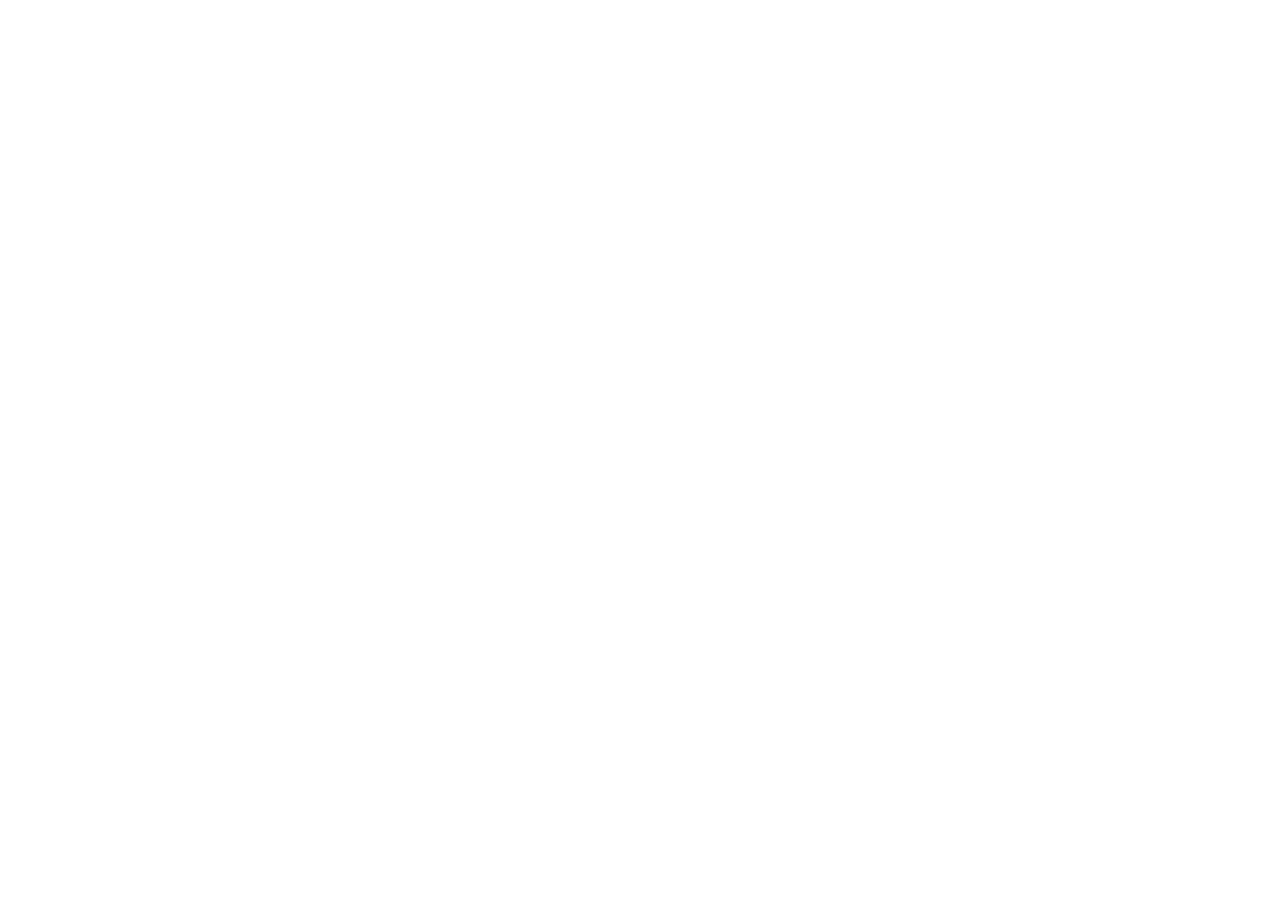
==== index.html @ 8ca307db "criacao dos primeiros arquivos" ====
<!DOCTYPE html>
<html lang="en">
<head>
    <meta charset="UTF-8">
    <meta http-equiv="X-UA-Compatible" content="IE=edge">
    <meta name="viewport" content="width=device-width, initial-scale=1.0">
    <title>Document</title>
</head>
<body>
    
</body>
</html>
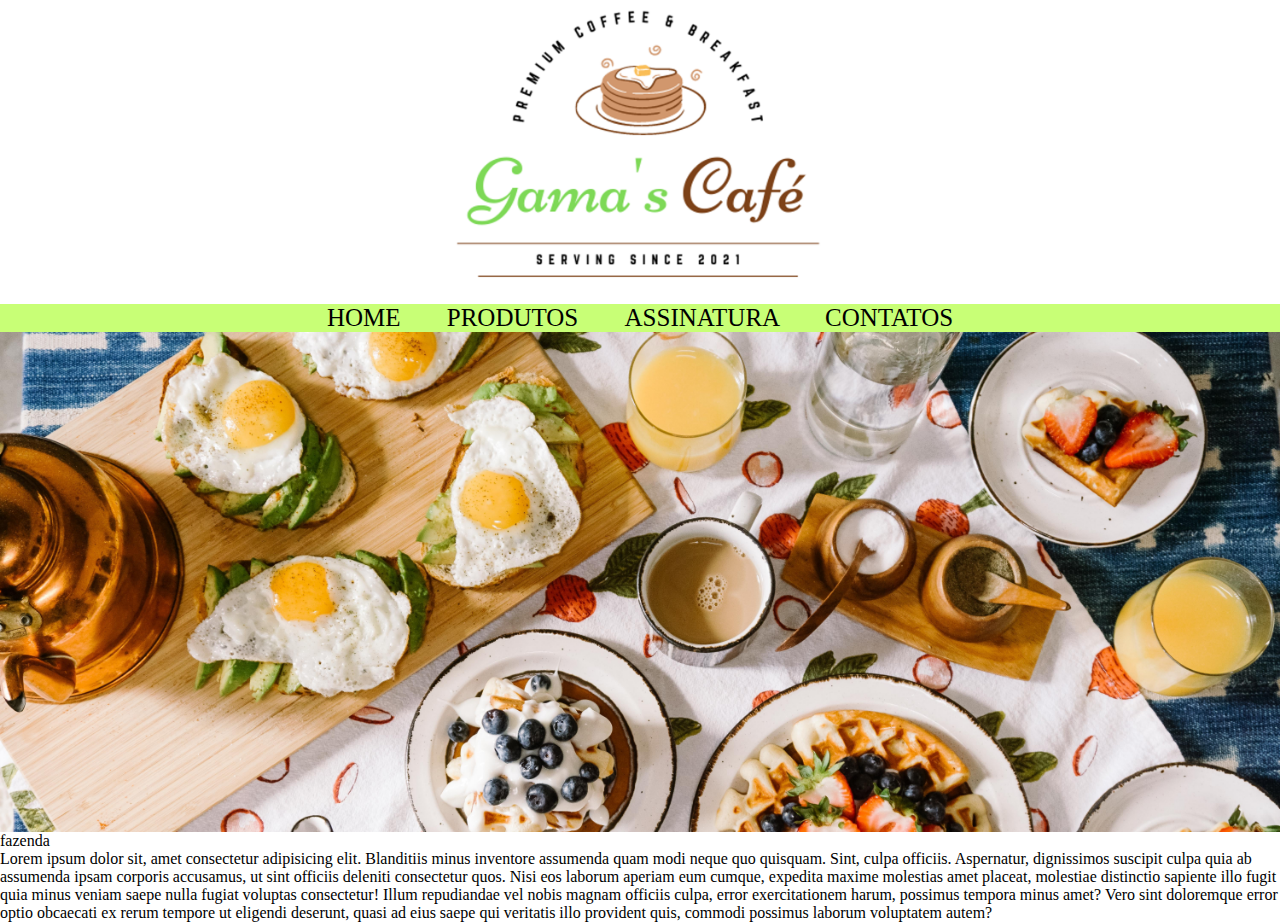
==== commit 463efda2: "Criado o esboço principal do site, comercio de uma cafeteria" ====
--- a/index.html
+++ b/index.html
@@ -4,9 +4,43 @@
     <meta charset="UTF-8">
     <meta http-equiv="X-UA-Compatible" content="IE=edge">
     <meta name="viewport" content="width=device-width, initial-scale=1.0">
-    <title>Document</title>
+    <title>CAFETERIA</title>
+    <link rel="stylesheet" href="style.css">
 </head>
 <body>
+
+    <header>
+       
+        <div class="logo"> 
+            <img src="./IMG/logo2.png" alt="logo" height="300px">
+            
+        </div>
+
+        <div class="menu">
+                    <ul>
+                        <li> <a href="index.html">HOME</a> </li>
+                        <li> <a href="produtos.html">PRODUTOS</a> </li>
+                        <li> <a href="assinatura">ASSINATURA</a> </li>
+                        <li> <a href="contatos.html">CONTATOS</a> </li>
+                    </ul>              
+        </div>
+
+    </header>
+
+    <main>
+
+        <div class="principal">
+
+        </div>
+
+        <div class="secundario">
+            <p>fazenda</p>
+            <p>Lorem ipsum dolor sit, amet consectetur adipisicing elit. Blanditiis minus inventore assumenda quam modi neque quo quisquam. Sint, culpa officiis. Aspernatur, dignissimos suscipit culpa quia ab assumenda ipsam corporis accusamus, ut sint officiis deleniti consectetur quos. Nisi eos laborum aperiam eum cumque, expedita maxime molestias amet placeat, molestiae distinctio sapiente illo fugit quia minus veniam saepe nulla fugiat voluptas consectetur! Illum repudiandae vel nobis magnam officiis culpa, error exercitationem harum, possimus tempora minus amet? Vero sint doloremque error optio obcaecati ex rerum tempore ut eligendi deserunt, quasi ad eius saepe qui veritatis illo provident quis, commodi possimus laborum voluptatem autem?</p>
+
+
+        </div>
+
+    </main>
     
 </body>
 </html>--- a/style.css
+++ b/style.css
@@ -0,0 +1,40 @@
+* {
+
+    margin: 0px;
+    padding: 0px;
+
+}
+
+header {
+    text-align: center;
+}
+
+li {
+    font-size: 25px;
+    display: inline;
+    list-style: none;
+    padding: 0 20px;
+}
+
+.menu {
+    background-color: #acff2fa8;
+}
+
+a {
+    color: #000000;
+    text-decoration: none;
+}
+
+a:hover {
+    font-size: 26px;
+    transition: .6s;
+    color: rgb(196, 33, 33);
+}
+
+.principal {
+    background-size: cover;
+    height: 500px;
+    max-height: 700px;
+    background-repeat: no-repeat;
+    background-image: url(/IMG/brunch.jpg);
+}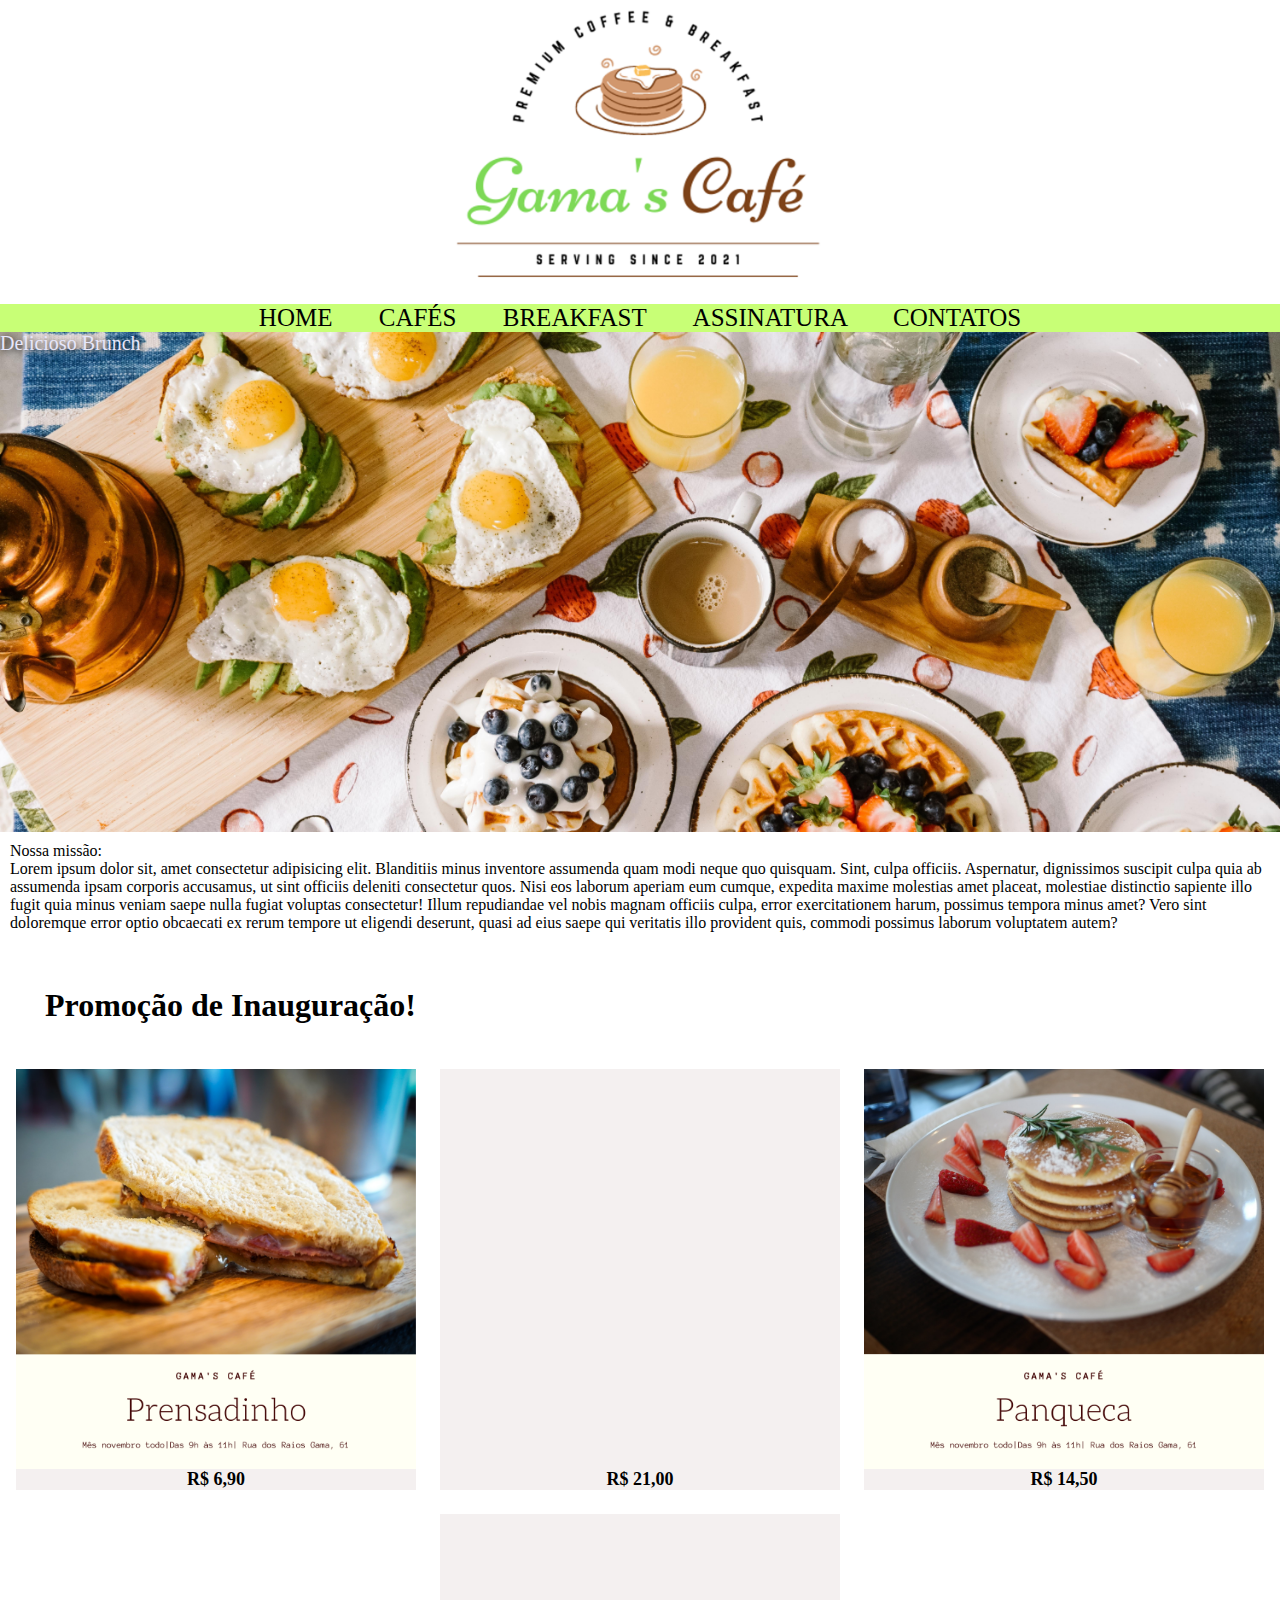
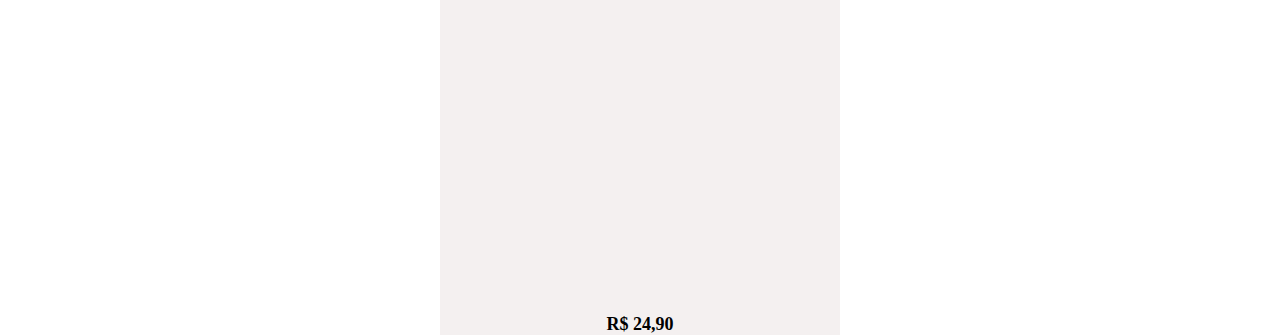
==== commit 92fddfb4: "Criação das pginas secundarias, e aperfeiçoando a pagina principal" ====
--- a/index.html
+++ b/index.html
@@ -19,8 +19,9 @@
         <div class="menu">
                     <ul>
                         <li> <a href="index.html">HOME</a> </li>
-                        <li> <a href="produtos.html">PRODUTOS</a> </li>
-                        <li> <a href="assinatura">ASSINATURA</a> </li>
+                        <li> <a href="cafes.html">CAFÉS</a> </li>
+                        <li> <a href="breakfast.html">BREAKFAST</a> </li>
+                        <li> <a href="assinatura.html">ASSINATURA</a> </li>
                         <li> <a href="contatos.html">CONTATOS</a> </li>
                     </ul>              
         </div>
@@ -29,16 +30,40 @@
 
     <main>
 
-        <div class="principal">
+        <section>
+                 <div class="principal">
+                    <p>Delicioso Brunch</p>
+                 </div>
 
-        </div>
+                 <div class="secundario">
 
-        <div class="secundario">
-            <p>fazenda</p>
-            <p>Lorem ipsum dolor sit, amet consectetur adipisicing elit. Blanditiis minus inventore assumenda quam modi neque quo quisquam. Sint, culpa officiis. Aspernatur, dignissimos suscipit culpa quia ab assumenda ipsam corporis accusamus, ut sint officiis deleniti consectetur quos. Nisi eos laborum aperiam eum cumque, expedita maxime molestias amet placeat, molestiae distinctio sapiente illo fugit quia minus veniam saepe nulla fugiat voluptas consectetur! Illum repudiandae vel nobis magnam officiis culpa, error exercitationem harum, possimus tempora minus amet? Vero sint doloremque error optio obcaecati ex rerum tempore ut eligendi deserunt, quasi ad eius saepe qui veritatis illo provident quis, commodi possimus laborum voluptatem autem?</p>
+                        <p>Nossa missão:</p> 
+                       <p>Lorem ipsum dolor sit, amet consectetur adipisicing elit. Blanditiis minus inventore assumenda quam modi neque quo quisquam. Sint, culpa officiis. Aspernatur, dignissimos suscipit culpa quia ab assumenda ipsam corporis accusamus, ut sint officiis deleniti consectetur quos. Nisi eos laborum aperiam eum cumque, expedita maxime molestias amet placeat, molestiae distinctio sapiente illo fugit quia minus veniam saepe nulla fugiat voluptas consectetur! Illum repudiandae vel nobis magnam officiis culpa, error exercitationem harum, possimus tempora minus amet? Vero sint doloremque error optio obcaecati ex rerum tempore ut eligendi deserunt, quasi ad eius saepe qui veritatis illo provident quis, commodi possimus laborum voluptatem autem?</p>
+                 </div>
+    </section>
 
+        <h1 class="informativo">Promoção de Inauguração!</h1>
 
-        </div>
+            <section class="produtos">
+
+                <div class="produto" >
+                    <a id="prensadinho_link" href="prensadinho.html"><div id="prensadinho_img"></div></a>
+                    <h1>R$ 6,90</h1>
+                </div>
+                <div class="produto" >
+                    <a id="bagel_link" href="bagel.html"><div id="bagel_img"></div></a>
+                    <h1>R$ 21,00</h1>
+                </div>
+                <div class="produto" >
+                    <a id="panqueca_link" href="panqueca.html"><div id="panqueca_img"></div></a>
+                    <h1>R$ 14,50</h1>
+                </div>
+                <div class="produto" >
+                    <a id="combo-gama_link" href="combo-gama.html"><div id="combo-gama_img"></div></a>
+                    <h1>R$ 24,90</h1>
+                </div>
+                
+            </section>
 
     </main>
     
--- a/style.css
+++ b/style.css
@@ -32,9 +32,68 @@
 }
 
 .principal {
+    color: lavender;
+    text-shadow: 0.1em 0.1em 0.3em black;
+    font-size: 20px;
     background-size: cover;
     height: 500px;
     max-height: 700px;
     background-repeat: no-repeat;
     background-image: url(/IMG/brunch.jpg);
-}+}
+
+.secundario {
+    padding: 10px;
+}
+
+.informativo {
+    padding: 45px;
+}
+
+.produtos {
+    display: flex;
+    flex-wrap: wrap;
+    justify-content: center;
+    gap: 24px;
+    
+}
+
+.produto {
+    width: 400px;
+    background-color: rgba(236, 229, 229, 0.562);
+    text-align: center;
+}
+
+
+
+.produto h1 {
+    font-size: 18px;
+}
+
+#prensadinho_img {
+    background-image:url('/IMG/anuncio-prensadinho.png'); 
+    background-size: contain;
+    width: 100%; 
+    height: 400px; 
+  }
+
+#bagel_img {
+    background-image:url('/IMG/anuncio-bagel.png'); 
+    background-size: contain;
+    width: 100%; 
+    height: 400px; 
+  }
+
+#panqueca_img {
+    background-image:url('/IMG/anuncio-panqueca.png'); 
+    background-size: contain;
+    width: 100%; 
+    height: 400px; 
+  }
+
+#combo-gama_img {
+    background-image:url('/IMG/anuncio-combo-gama.png'); 
+    background-size: contain;
+    width: 100%; 
+    height: 400px; 
+  }
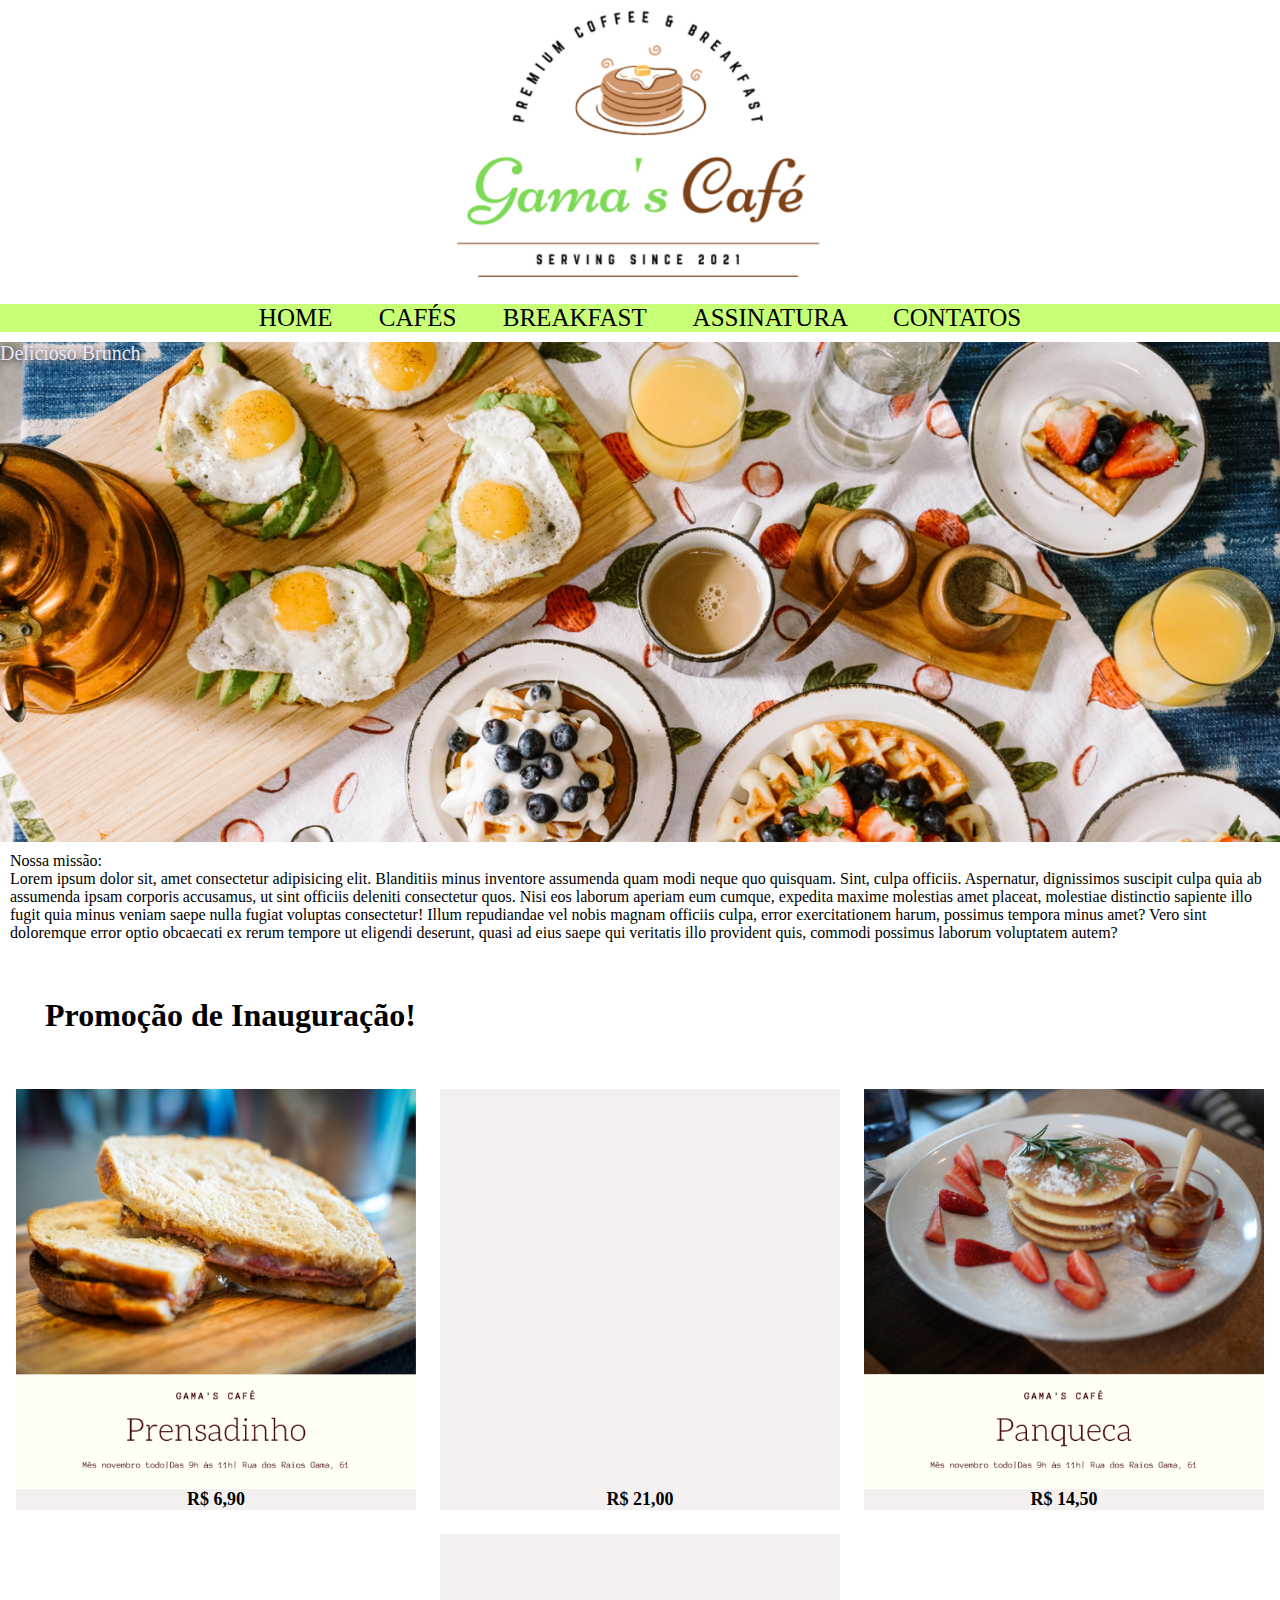
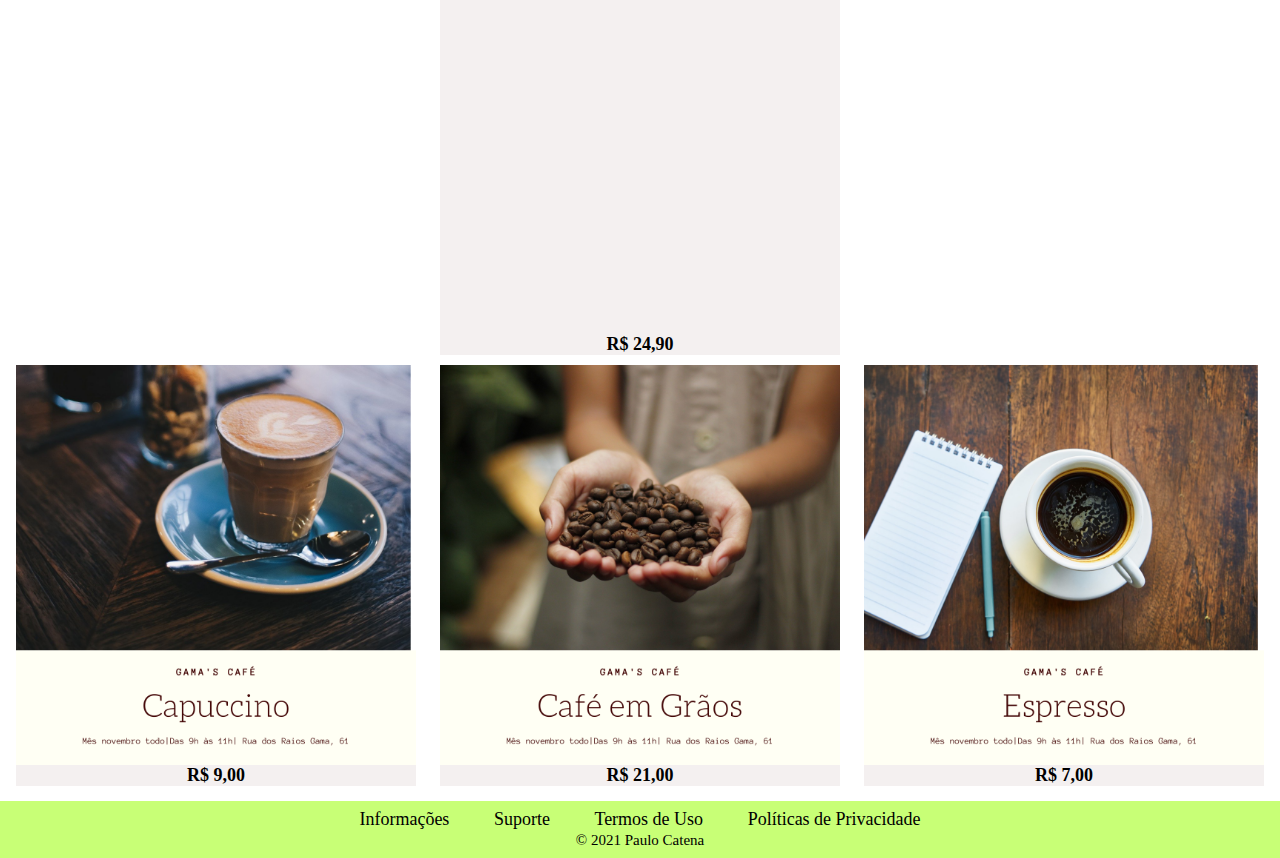
==== commit b00e3b99: "Criação do rodapé do projeto, e de mais páginas dos produtos" ====
--- a/index.html
+++ b/index.html
@@ -44,28 +44,61 @@
 
         <h1 class="informativo">Promoção de Inauguração!</h1>
 
-            <section class="produtos">
+            <section class="breakfast">
 
-                <div class="produto" >
-                    <a id="prensadinho_link" href="prensadinho.html"><div id="prensadinho_img"></div></a>
+                <div class="produto-b" >
+                    <a id="produt" href="prensadinho.html"><div id="prensadinho_img"></div></a>
                     <h1>R$ 6,90</h1>
                 </div>
-                <div class="produto" >
+                <div class="produto-b" >
                     <a id="bagel_link" href="bagel.html"><div id="bagel_img"></div></a>
                     <h1>R$ 21,00</h1>
                 </div>
-                <div class="produto" >
+                <div class="produto-b" >
                     <a id="panqueca_link" href="panqueca.html"><div id="panqueca_img"></div></a>
                     <h1>R$ 14,50</h1>
                 </div>
-                <div class="produto" >
+                <div class="produto-b" >
                     <a id="combo-gama_link" href="combo-gama.html"><div id="combo-gama_img"></div></a>
                     <h1>R$ 24,90</h1>
                 </div>
                 
             </section>
 
+            <section class="cafe">
+
+                <div class="produto-c" >
+                    <a id="capuccino_link" href="capuccino.html"><div id="capuccino_img"></div></a>
+                    <h1>R$ 9,00</h1>
+                </div>
+                <div class="produto-c" >
+                    <a id="cafe-graos_link" href="cafe-graos.html"><div id="cafe-graos_img"></div></a>
+                    <h1>R$ 21,00</h1>
+                </div>
+                <div class="produto-c" >
+                    <a id="espresso_link" href="espresso.html"><div id="espresso_img"></div></a>
+                    <h1>R$ 7,00</h1>
+                </div>
+                
+            </section>
+
     </main>
+
+    <footer>
+
+
+        <div class="rodape">
+            <ul>
+                <li> <a href="informacoes.html">Informações</a> </li>
+                <li> <a href="suporte.html">Suporte</a> </li>
+                <li> <a href="termos-de-uso.html">Termos de Uso</a> </li>
+                <li> <a href="politicas.html">Políticas de Privacidade</a> </li>
+            </ul>     
+            
+            <p>© 2021 Paulo Catena</p>
+        </div>
+
+    </footer>
     
 </body>
 </html>--- a/style.css
+++ b/style.css
@@ -9,23 +9,25 @@
     text-align: center;
 }
 
-li {
+.menu {
+    background-color: #acff2fa8;
+    margin-bottom: 10px;
+}
+
+.menu li {
     font-size: 25px;
     display: inline;
     list-style: none;
     padding: 0 20px;
 }
 
-.menu {
-    background-color: #acff2fa8;
-}
 
 a {
     color: #000000;
     text-decoration: none;
 }
 
-a:hover {
+.menu a:hover {
     font-size: 26px;
     transition: .6s;
     color: rgb(196, 33, 33);
@@ -50,25 +52,24 @@
     padding: 45px;
 }
 
-.produtos {
+.breakfast {
     display: flex;
     flex-wrap: wrap;
     justify-content: center;
     gap: 24px;
-    
+    margin: 10px 5px;
 }
 
-.produto {
+.produto-b {
     width: 400px;
     background-color: rgba(236, 229, 229, 0.562);
     text-align: center;
 }
 
-
-
-.produto h1 {
+.produto-b h1 {
     font-size: 18px;
 }
+
 
 #prensadinho_img {
     background-image:url('/IMG/anuncio-prensadinho.png'); 
@@ -97,3 +98,86 @@
     width: 100%; 
     height: 400px; 
   }
+
+
+.cafe {
+    display: flex;
+    flex-wrap: wrap;
+    justify-content: center;
+    gap: 24px;
+    margin: 10px 5px;
+}
+
+.produto-c {
+    width: 400px;
+    background-color: rgba(236, 229, 229, 0.562);
+    text-align: center;
+}
+
+.produto-c h1 {
+    font-size: 18px;
+}
+
+#capuccino_img {
+    background-image:url('/IMG/anuncio-capuccino.png'); 
+    background-size: contain;
+    width: 100%; 
+    height: 400px; 
+  }
+
+#cafe-graos_img {
+    background-image:url('/IMG/anuncio-cafe-graos.png'); 
+    background-size: contain;
+    width: 100%; 
+    height: 400px; 
+  }
+
+#espresso_img {
+    background-image:url('/IMG/anuncio-espresso.png'); 
+    background-size: contain;
+    width: 100%; 
+    height: 400px; 
+  }
+  
+.inf {
+    padding: 10px;
+    color: lavender;
+    text-shadow: 0.1em 0.1em 0.3em black;
+    font-size: 20px;
+    text-align: center;
+    background-repeat: no-repeat;
+    background-position-x: center;
+}
+
+.inf img {
+    
+    background-size: contain;
+    width: 70%;
+    height: 70%;
+
+}
+
+.inf2 {
+    text-align: center;
+    padding: 10px;
+}
+
+.rodape {
+    background-color: #acff2fa8;
+    margin-top: 15px;
+    text-align: center;
+    line-height: 20px;
+    padding: 8px;
+}
+
+.rodape li {
+    font-size: 18px;
+    display: inline;
+    list-style: none;
+    padding: 0 20px;
+}
+
+.rodape p {
+    font-size: 15px;
+}
+
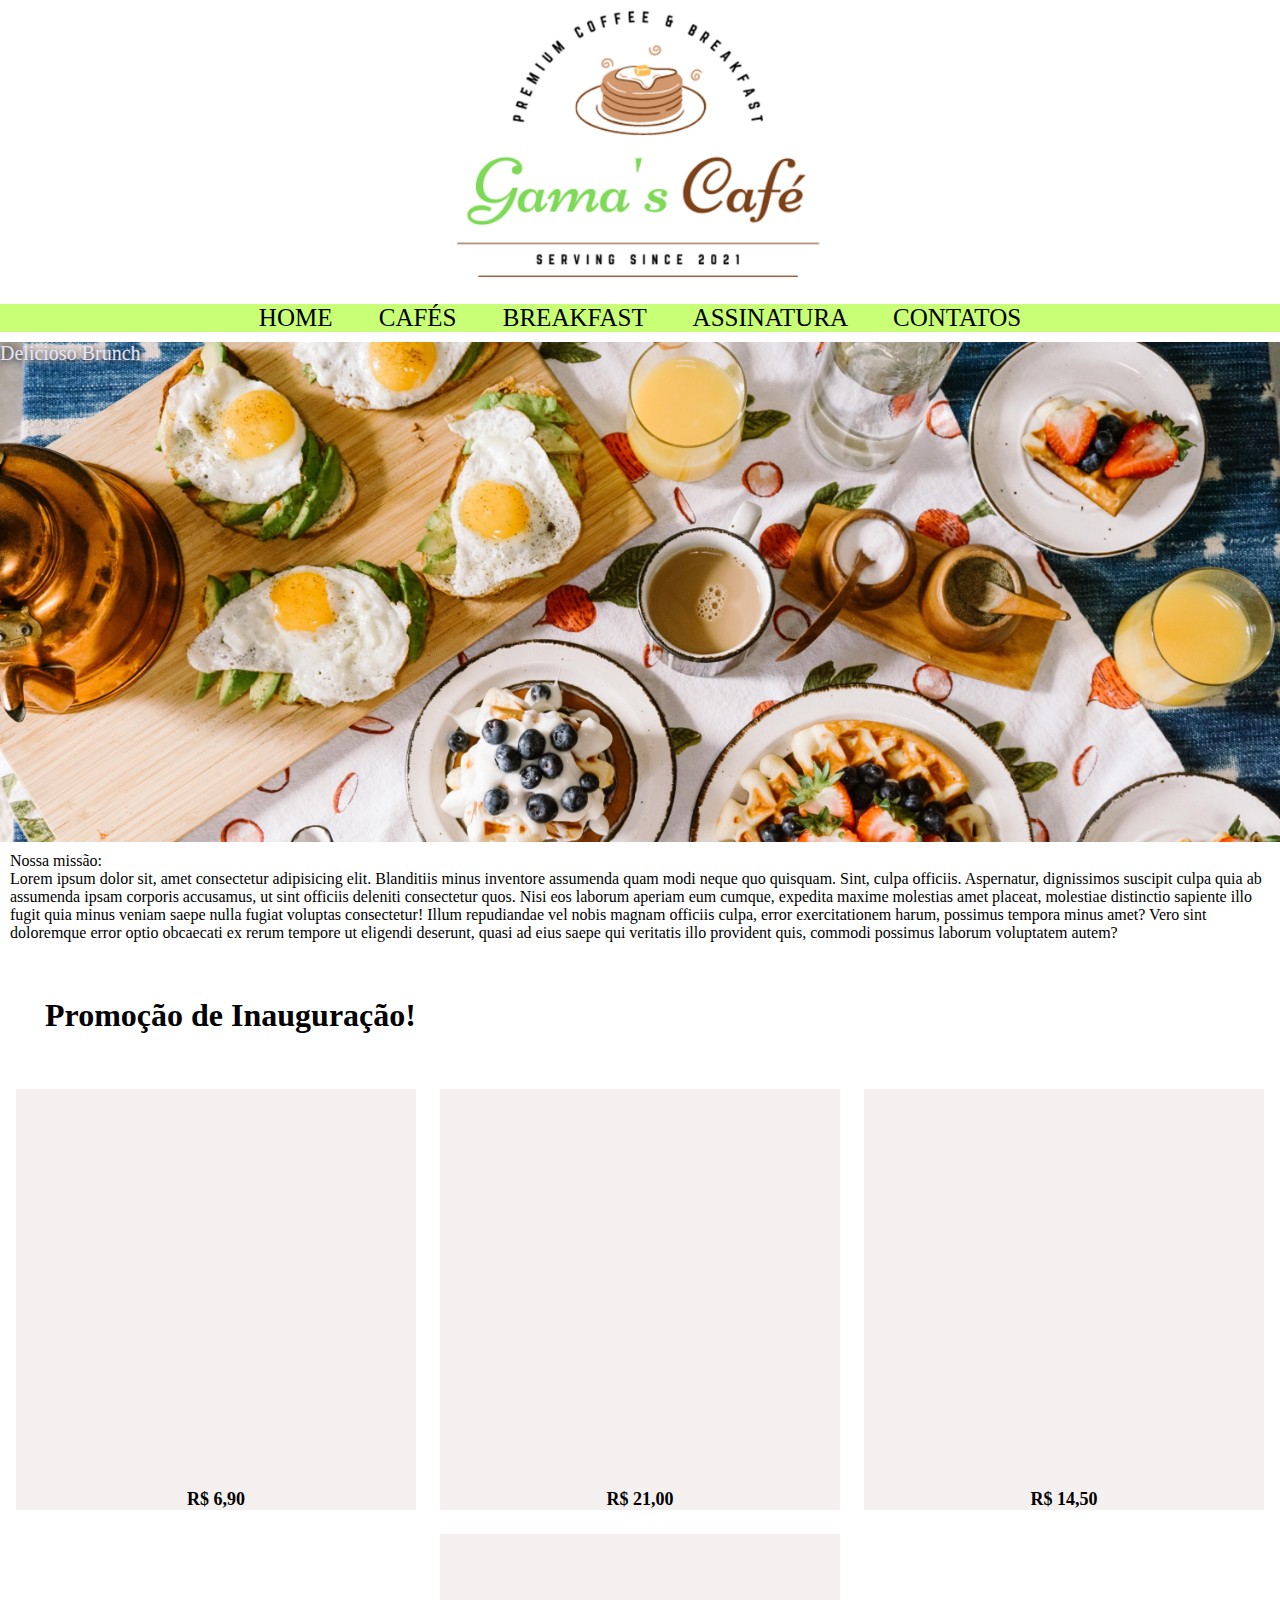
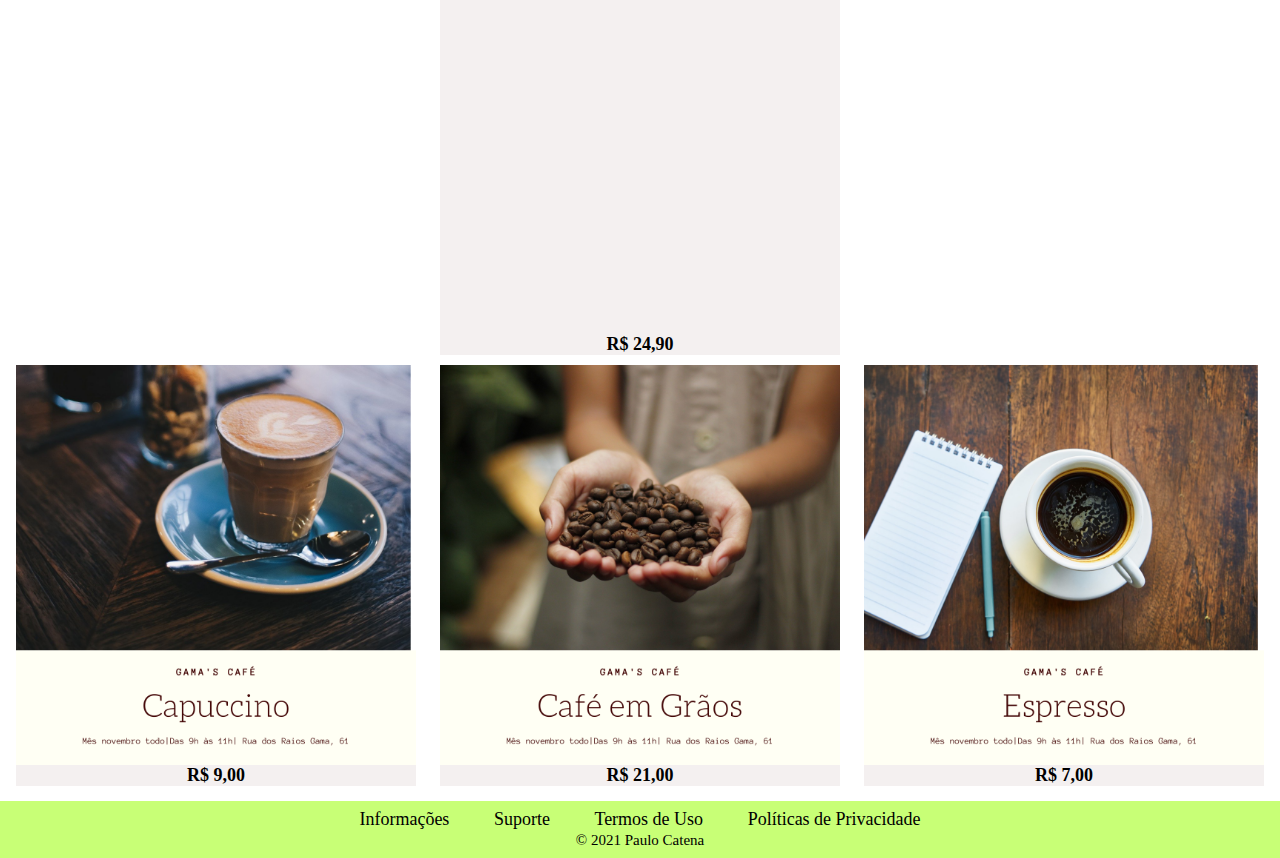
==== commit c0db4eca: "Testando bug das imagens" ====
--- a/index.html
+++ b/index.html
@@ -46,19 +46,19 @@
 
             <section class="breakfast">
 
-                <div class="produto-b" >
+                <div class="produtob" >
                     <a id="produt" href="prensadinho.html"><div id="prensadinho_img"></div></a>
                     <h1>R$ 6,90</h1>
                 </div>
-                <div class="produto-b" >
+                <div class="produtob" >
                     <a id="bagel_link" href="bagel.html"><div id="bagel_img"></div></a>
                     <h1>R$ 21,00</h1>
                 </div>
-                <div class="produto-b" >
+                <div class="produtob" >
                     <a id="panqueca_link" href="panqueca.html"><div id="panqueca_img"></div></a>
                     <h1>R$ 14,50</h1>
                 </div>
-                <div class="produto-b" >
+                <div class="produtob" >
                     <a id="combo-gama_link" href="combo-gama.html"><div id="combo-gama_img"></div></a>
                     <h1>R$ 24,90</h1>
                 </div>
--- a/style.css
+++ b/style.css
@@ -41,7 +41,7 @@
     height: 500px;
     max-height: 700px;
     background-repeat: no-repeat;
-    background-image: url(/IMG/brunch.jpg);
+    background-image: url(./IMG/brunch.jpg);
 }
 
 .secundario {
@@ -60,40 +60,40 @@
     margin: 10px 5px;
 }
 
-.produto-b {
+.produtob {
     width: 400px;
     background-color: rgba(236, 229, 229, 0.562);
     text-align: center;
 }
 
-.produto-b h1 {
+.produtob h1 {
     font-size: 18px;
 }
 
 
 #prensadinho_img {
-    background-image:url('/IMG/anuncio-prensadinho.png'); 
+    background-image:url('./IMG/anuncioPrensadinho.png'); 
     background-size: contain;
     width: 100%; 
     height: 400px; 
   }
 
 #bagel_img {
-    background-image:url('/IMG/anuncio-bagel.png'); 
+    background-image:url('./IMG/anuncioBagel.png'); 
     background-size: contain;
     width: 100%; 
     height: 400px; 
   }
 
 #panqueca_img {
-    background-image:url('/IMG/anuncio-panqueca.png'); 
+    background-image:url('./IMG/anuncioPanqueca.png'); 
     background-size: contain;
     width: 100%; 
     height: 400px; 
   }
 
 #combo-gama_img {
-    background-image:url('/IMG/anuncio-combo-gama.png'); 
+    background-image:url('../IMG/anuncioComboGama.png'); 
     background-size: contain;
     width: 100%; 
     height: 400px; 
@@ -119,21 +119,21 @@
 }
 
 #capuccino_img {
-    background-image:url('/IMG/anuncio-capuccino.png'); 
+    background-image:url('../IMG/anuncio-capuccino.png'); 
     background-size: contain;
     width: 100%; 
     height: 400px; 
   }
 
 #cafe-graos_img {
-    background-image:url('/IMG/anuncio-cafe-graos.png'); 
+    background-image:url('../IMG/anuncio-cafe-graos.png'); 
     background-size: contain;
     width: 100%; 
     height: 400px; 
   }
 
 #espresso_img {
-    background-image:url('/IMG/anuncio-espresso.png'); 
+    background-image:url('../IMG/anuncio-espresso.png'); 
     background-size: contain;
     width: 100%; 
     height: 400px; 
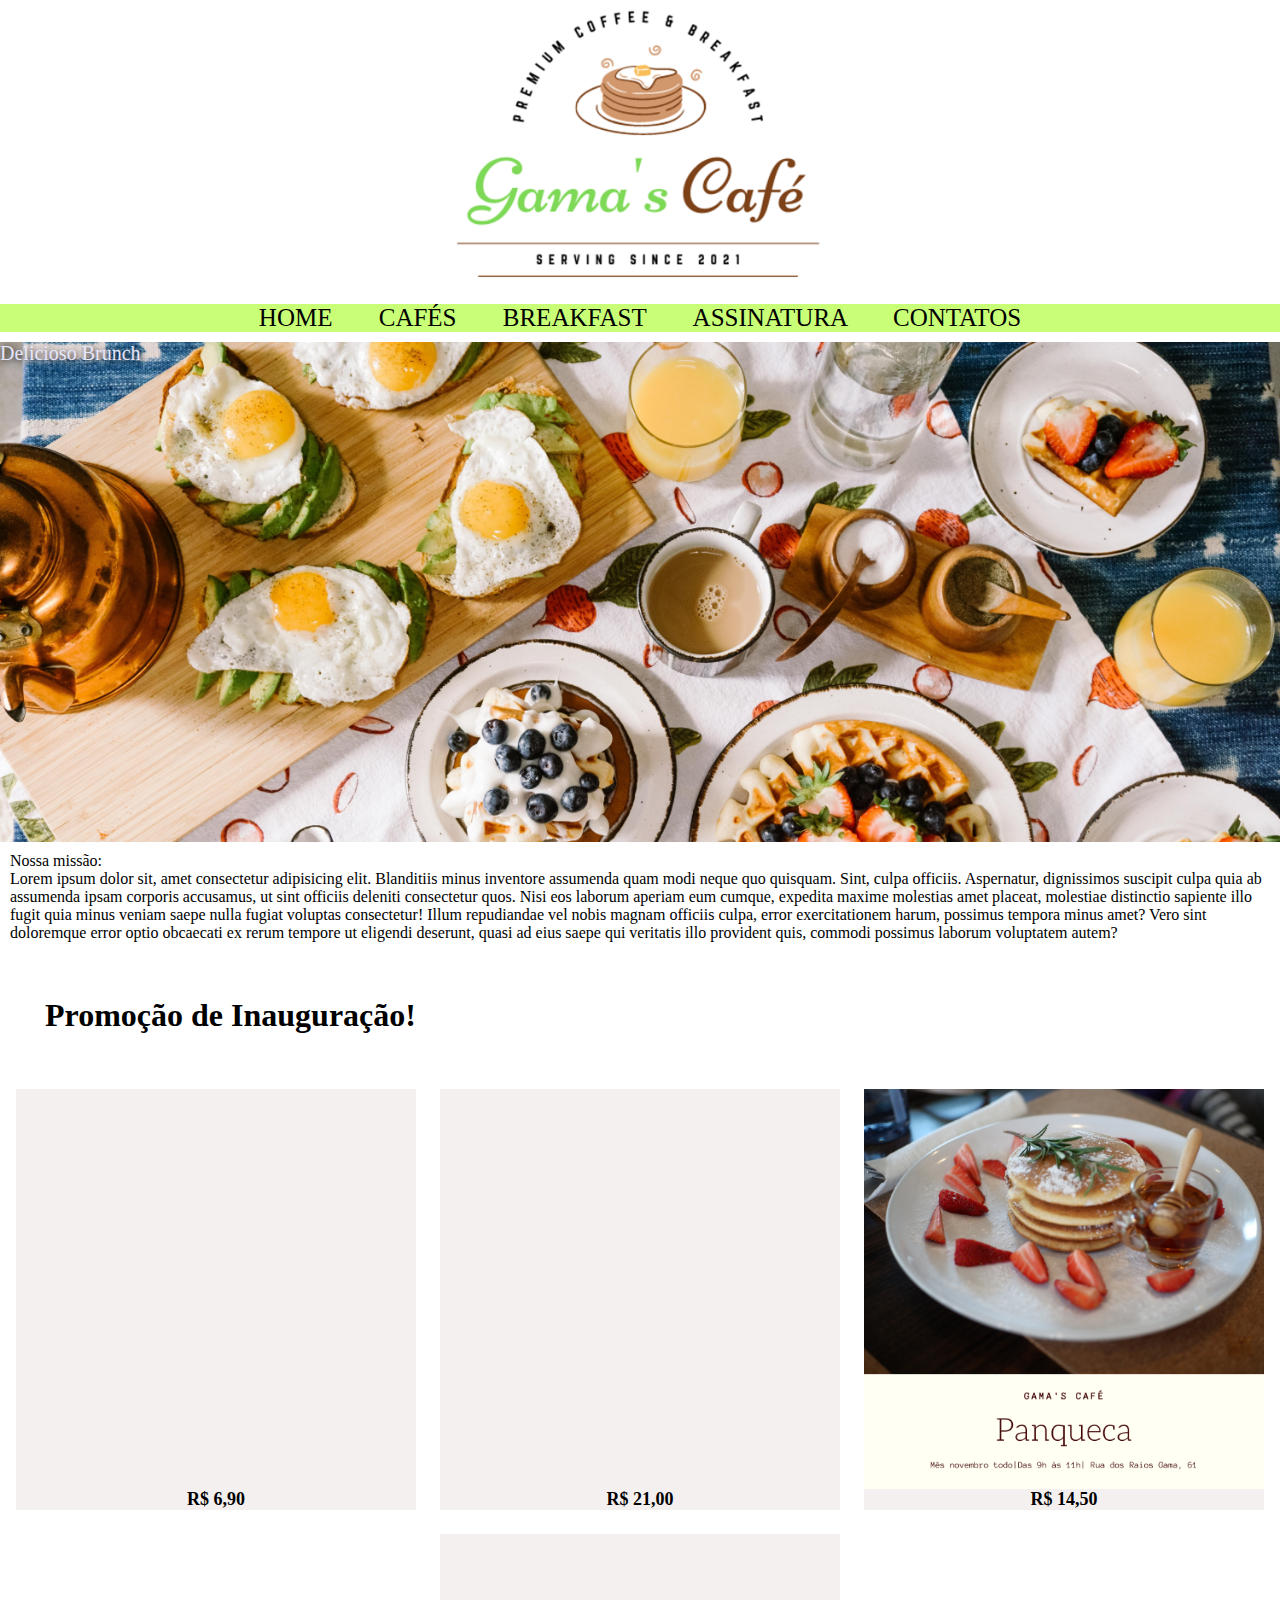
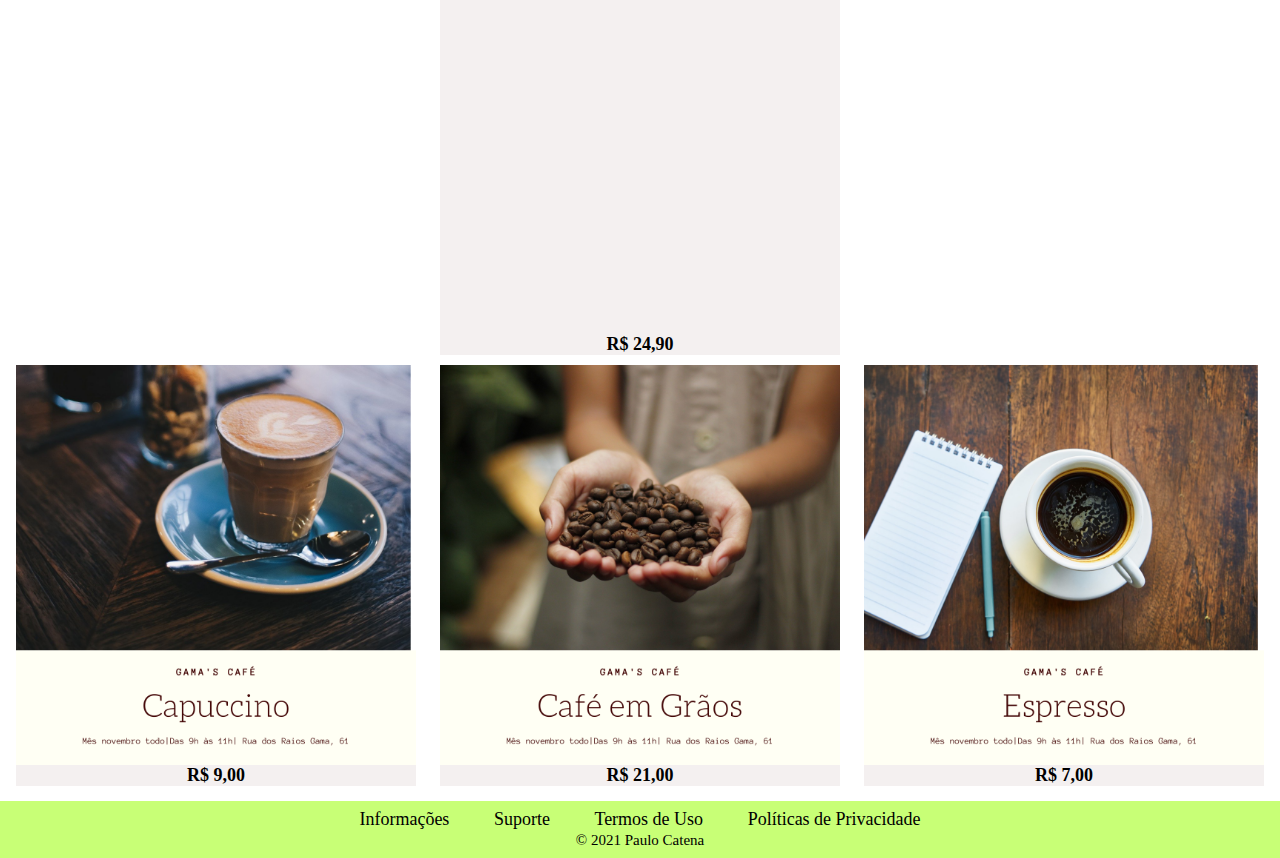
==== commit 17fc8ace: "Devido ao prazo, último commit para tentar solucionar o conflito das imagens no gitpages, apesar que" ====
--- a/index.html
+++ b/index.html
@@ -47,7 +47,7 @@
             <section class="breakfast">
 
                 <div class="produtob" >
-                    <a id="produt" href="prensadinho.html"><div id="prensadinho_img"></div></a>
+                    <a id="prensadinho_link" href="prensadinho.html"><div id="prensadinho_img"></div></a>
                     <h1>R$ 6,90</h1>
                 </div>
                 <div class="produtob" >
@@ -67,15 +67,15 @@
 
             <section class="cafe">
 
-                <div class="produto-c" >
+                <div class="produtoc" >
                     <a id="capuccino_link" href="capuccino.html"><div id="capuccino_img"></div></a>
                     <h1>R$ 9,00</h1>
                 </div>
-                <div class="produto-c" >
+                <div class="produtoc" >
                     <a id="cafe-graos_link" href="cafe-graos.html"><div id="cafe-graos_img"></div></a>
                     <h1>R$ 21,00</h1>
                 </div>
-                <div class="produto-c" >
+                <div class="produtoc" >
                     <a id="espresso_link" href="espresso.html"><div id="espresso_img"></div></a>
                     <h1>R$ 7,00</h1>
                 </div>
--- a/style.css
+++ b/style.css
@@ -72,28 +72,28 @@
 
 
 #prensadinho_img {
-    background-image:url('./IMG/anuncioPrensadinho.png'); 
+    background-image:url('IMG/anuncioPrensadinho.png'); 
     background-size: contain;
     width: 100%; 
     height: 400px; 
   }
 
 #bagel_img {
-    background-image:url('./IMG/anuncioBagel.png'); 
+    background-image:url('IMG/anuncioBagel.png'); 
     background-size: contain;
     width: 100%; 
     height: 400px; 
   }
 
 #panqueca_img {
-    background-image:url('./IMG/anuncioPanqueca.png'); 
+    background-image:url('IMG/anuncioPanqueca.png'); 
     background-size: contain;
     width: 100%; 
     height: 400px; 
   }
 
 #combo-gama_img {
-    background-image:url('../IMG/anuncioComboGama.png'); 
+    background-image:url('IMG/anuncioCombo.png'); 
     background-size: contain;
     width: 100%; 
     height: 400px; 
@@ -108,32 +108,32 @@
     margin: 10px 5px;
 }
 
-.produto-c {
+.produtoc {
     width: 400px;
     background-color: rgba(236, 229, 229, 0.562);
     text-align: center;
 }
 
-.produto-c h1 {
+.produtoc h1 {
     font-size: 18px;
 }
 
 #capuccino_img {
-    background-image:url('../IMG/anuncio-capuccino.png'); 
+    background-image:url('IMG/anuncioCapuccino.png'); 
     background-size: contain;
     width: 100%; 
     height: 400px; 
   }
 
 #cafe-graos_img {
-    background-image:url('../IMG/anuncio-cafe-graos.png'); 
+    background-image:url('IMG/anuncioCafeGraos.png'); 
     background-size: contain;
     width: 100%; 
     height: 400px; 
   }
 
 #espresso_img {
-    background-image:url('../IMG/anuncio-espresso.png'); 
+    background-image:url('IMG/anuncioEspresso.png'); 
     background-size: contain;
     width: 100%; 
     height: 400px; 
